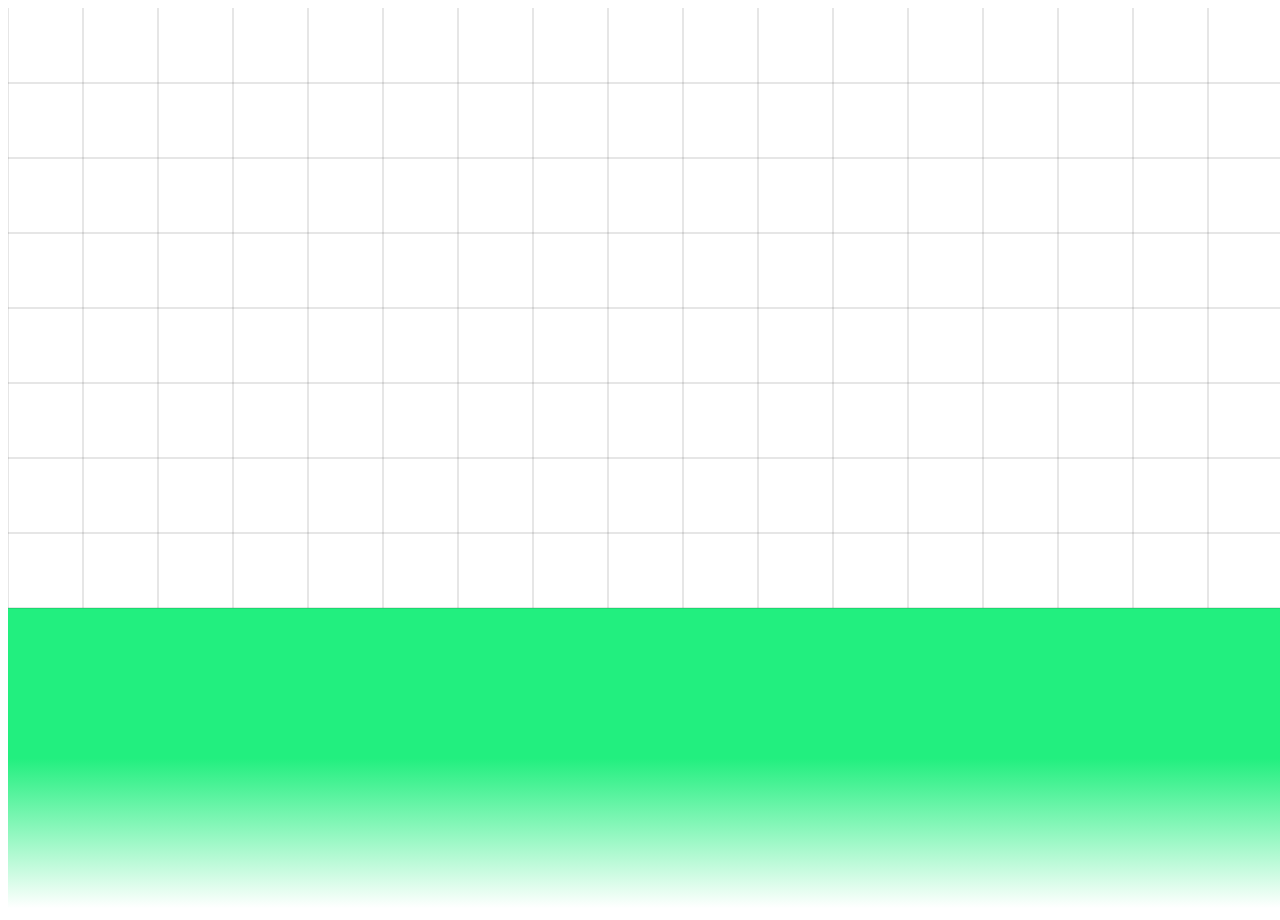
==== physics/index.html @ b1163bf1 "set up physics simulation" ====
<!DOCTYPE html>
<style>
</style>
<html>
    <body>
        <canvas id="simulationCanvas" tabindex="1">
            HTML5 and JavaScript support is required for this simulation.
        </canvas>
        <script src="globalVars.js"></script>
        <script src="vectormath.js"></script>
        <script src="coordinates.js"></script>
        <script src="inputHandler.js"></script>
        <script src="main.js"></script>
    </body>
</html>
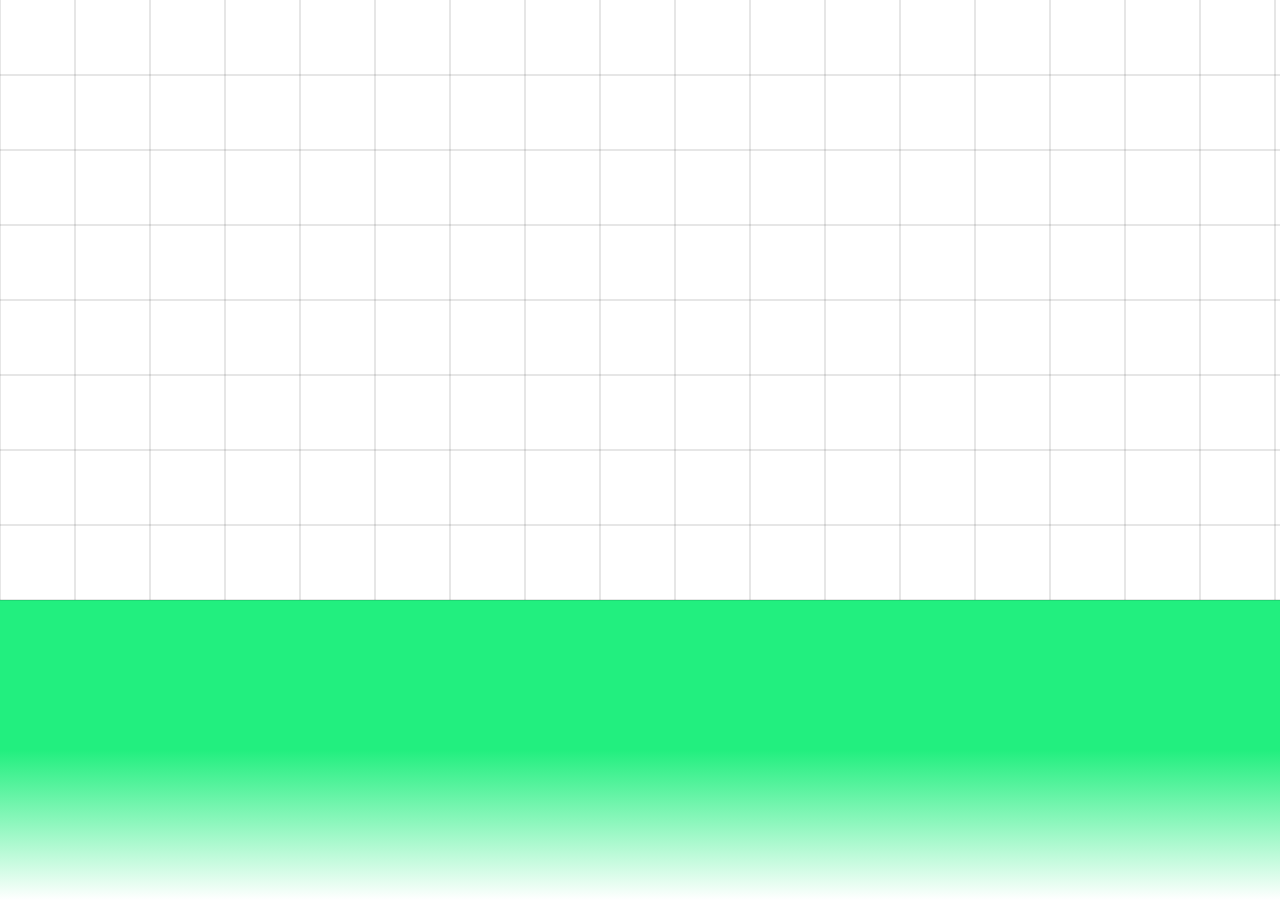
==== commit cb90453d: "Added favicon to portfolio, fixed height and menu icon issues, cleaned up css everywhere." ====
--- a/physics/index.html
+++ b/physics/index.html
@@ -1,15 +1,23 @@
 <!DOCTYPE html>
-<style>
-</style>
-<html>
-    <body>
-        <canvas id="simulationCanvas" tabindex="1">
-            HTML5 and JavaScript support is required for this simulation.
-        </canvas>
-        <script src="globalVars.js"></script>
-        <script src="vectormath.js"></script>
-        <script src="coordinates.js"></script>
-        <script src="inputHandler.js"></script>
-        <script src="main.js"></script>
-    </body>
-</html>
+<html lang="en">
+
+<head>
+    <meta charset="UTF-8">
+    <meta http-equiv="X-UA-Compatible" content="IE=edge">
+    <meta name="viewport" content="width=device-width, initial-scale=1.0">
+    <link rel="stylesheet" href="style.css">
+    <title>Physics simulator</title>
+</head>
+
+<body>
+    <canvas id="simulationCanvas" tabindex="1">
+        HTML5 and JavaScript support is required for this simulation.
+    </canvas>
+    <script src="globalVars.js"></script>
+    <script src="vectormath.js"></script>
+    <script src="coordinates.js"></script>
+    <script src="inputHandler.js"></script>
+    <script src="main.js"></script>
+</body>
+
+</html>--- a/physics/style.css
+++ b/physics/style.css
@@ -0,0 +1,15 @@
+* {
+    margin: 0;
+    padding: 0;
+    box-sizing: border-box;
+}
+
+html {
+    height: 100vh;
+    width: 100vw;
+}
+
+body {
+    height: 100vh;
+    width: 100vw;
+}